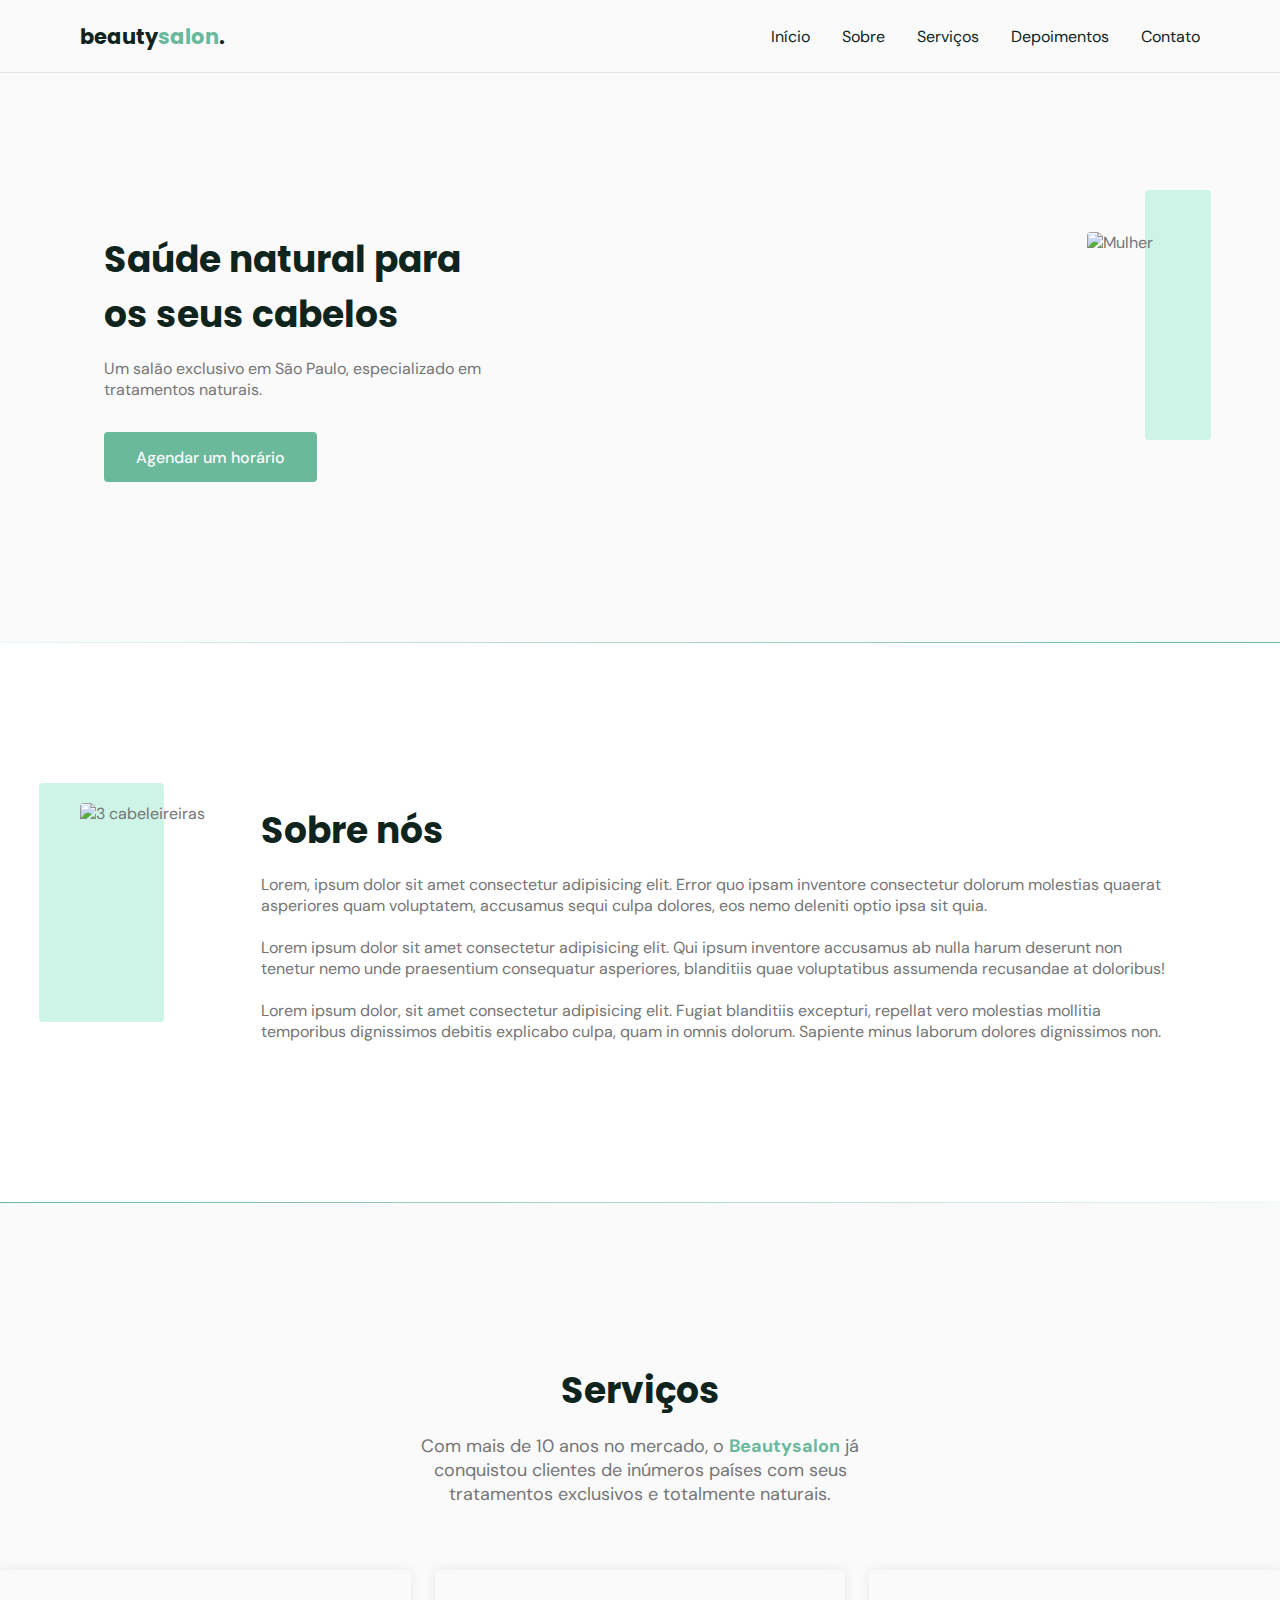
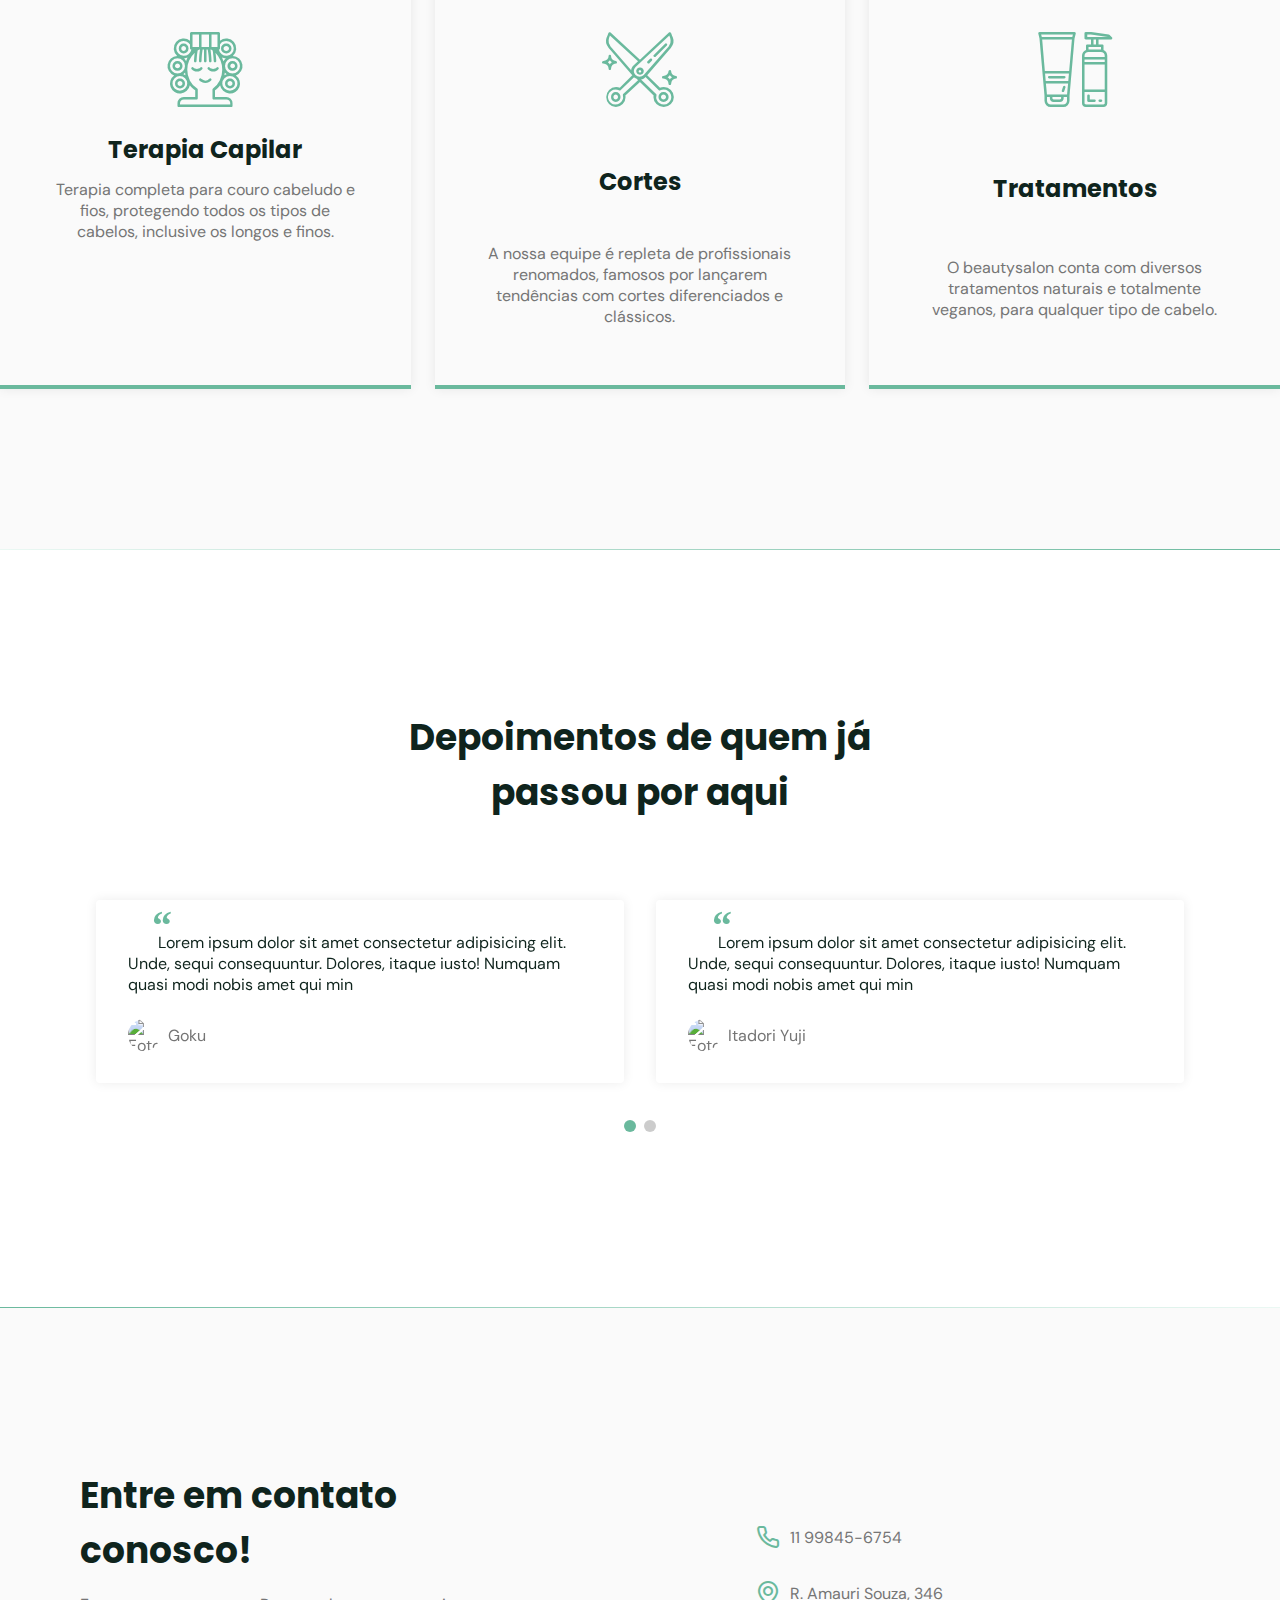
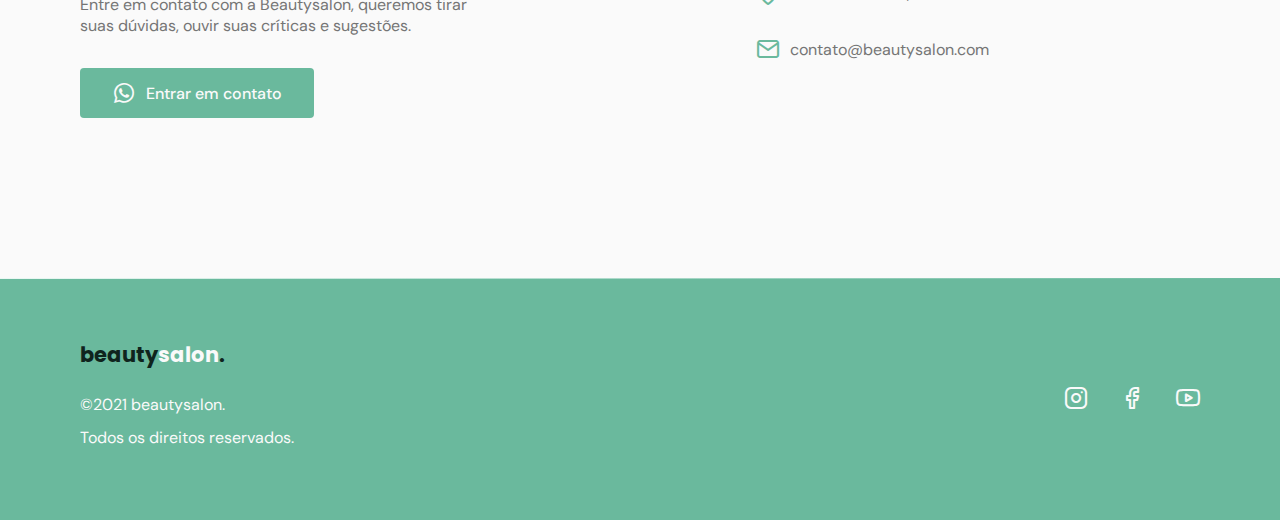
==== index.html @ 80ad916b "Add files via upload" ====
<!DOCTYPE html>
<html lang="pt_BR">
<head>
<!--------------PAGE INFO----------------->
    <meta charset="UTF-8">
    <meta name="viewport" content="width=device-width, initial-scale=1.0">
    <title>OriginSix</title>
<!--------------ICONES----------------->
    <link rel="stylesheet" href="assets/fonts/style.css"/>
    
<!--------------SWIPER----------------->
    <link rel="stylesheet" href="https://unpkg.com/swiper@8/swiper-bundle.min.css"/>

<!--------------STYLES----------------->
    <link rel="stylesheet" href="style.css">

<!--------------FONTS----------------->
    <link rel="preconnect" href="https://fonts.googleapis.com">
    <link rel="preconnect" href="https://fonts.gstatic.com">
    <link href="https://fonts.googleapis.com/css2?family=DM+Sans:wght@400;500;700&family=Poppins:wght@400;500;700&display=swap" 
    rel="stylesheet">

</head>
<body>
    <header id="header">
        <nav class="container">
        <a class="logo" href="#">beauty<span>salon</span>.</a>
        <!--MENU-->
        <div class="menu">
            <ul class="grid">
                <li><a class="title" href="#home">Início</a></li>
                <li><a class="title" href="#about">Sobre</a></li>
                <li><a class="title" href="#services">Serviços</a></li>
                <li><a class="title" href="#testimonials">Depoimentos</a></li>
                <li><a class="title" href="#contact">Contato</a></li>
            </ul>
        </div>
        <!--MENU-->
        <div class="toggle icon-menu"></div>
        <div class="toggle icon-close"></div>
        </nav>
    </header>

    <main>
<!--------------------HOME----------------->
        <section class="section" id="home"> 
            <div class="container grid">
                <div class="image">
                    <img
                    src="https://images.unsplash.com/photo-1562322140-8baeececf3df?ixlib=rb-1.2.1&ixid=MnwxMjA3fDB8MHxzZWFyY2h8NHx8aGFpcmRyZXNzZXJ8ZW58MHx8MHx8&auto=format&fit=crop&w=500&q=60" 
                    alt="Mulher">
                </div>
                <div class="text">
                    <h2 class="title">Saúde natural para os seus cabelos</h2>
                    <p>Um salão exclusivo em São Paulo, especializado em tratamentos naturais.</p>
                    <a class="button" href="#">Agendar um horário</a>
                </div>
            </div>
        </section>
        <div class="divider-1"></div>

<!-------------ABOUT----------------->
        <section class="section" id="about"> 
            <div class="container grid">
                <div class="image">
                    <img src="https://images.unsplash.com/photo-1559599101-f09722fb4948?ixlib=rb-1.2.1&ixid=MnwxMjA3fDB8MHxzZWFyY2h8NXx8aGFpcmRyZXNzZXJ8ZW58MHx8MHx8&auto=format&fit=crop&w=700&q=60" 
                    alt="3 cabeleireiras">
                </div>
                <div class="text">
                    <h2 class="title">Sobre nós</h2>
                    <p>Lorem, ipsum dolor sit amet consectetur adipisicing elit. Error quo ipsam inventore consectetur dolorum molestias quaerat asperiores quam voluptatem, accusamus sequi culpa dolores, eos nemo deleniti optio ipsa sit quia.</p>
                    <br>
                    <p>Lorem ipsum dolor sit amet consectetur adipisicing elit. Qui ipsum inventore accusamus ab nulla harum deserunt non tenetur nemo unde praesentium consequatur asperiores, blanditiis quae voluptatibus assumenda recusandae at doloribus!</p>
                    <br>
                    <p>Lorem ipsum dolor, sit amet consectetur adipisicing elit. Fugiat blanditiis excepturi, repellat vero molestias mollitia temporibus dignissimos debitis explicabo culpa, quam in omnis dolorum. Sapiente minus laborum dolores dignissimos non.</p>
                </div>
            </div>
        </section>

        <div class="divider-2"></div>
<!--------------SERVICES---------------->
        <section class="section" id="services">
            <div class="container grid">
            <header class="subtitle">
                <h2 class="title">Serviços</h2>
                <p>Com mais de 10 anos no mercado, o <strong>Beautysalon</strong> já conquistou clientes de inúmeros países com seus tratamentos exclusivos e totalmente naturais.</p>
            </div>	
            </header>    
            <div class="cards grid">
                <div class="card">
                    <i class="icon-woman-hair"></i>
                    <h3 class="title">Terapia Capilar</h3>
                    <p>Terapia completa para couro cabeludo e fios, protegendo todos os tipos de cabelos, inclusive os longos e finos.
                    </p>    
                </div>
                <div class="card grid">
                    <i class="icon-trim"></i>
                    <h3 class="title">Cortes</h3>
                    <p>A nossa equipe é repleta de profissionais renomados, famosos por lançarem tendências com cortes diferenciados e clássicos.</p>
                </div>
                <div class="card grid">
                    <i class="icon-cosmetic"></i>
                    <h3 class="title">Tratamentos</h3>
                    <p>O beautysalon conta com diversos tratamentos naturais e totalmente veganos, para qualquer tipo 
                        de cabelo.</p>
                </div>
        </section>
        <div class="divider-1"></div>

<!--------------TESTIMONIALS----------------->
        <section class="section" id="testimonials">
            <div class="container swiper">
                <header>
                    <h2 class="title">Depoimentos de quem já passou por aqui</h2>
                </header>
                <div class="testimonials swiper-container">
                    <div class="swiper-wrapper">

                        <div class="testimonial swiper-slide">
                            <blockquote>
                                <p>
                                    <span>&ldquo;</span>
                                    Lorem ipsum dolor sit amet consectetur adipisicing elit. Unde, sequi consequuntur. Dolores, itaque iusto! Numquam quasi modi nobis amet qui min
                                </p>
                                <cite>
                                    <img src="https://i.pinimg.com/originals/86/d3/19/86d3197cc589ee2a2d645dd241246a70.jpg" 
                                    alt="Foto do Goku">
                                   Goku
                                </cite>
                            </blockquote>
                        </div>

                        <div class="testimonial swiper-slide">
                            <blockquote>
                                <p>
                                    <span>&ldquo;</span>
                                    Lorem ipsum dolor sit amet consectetur adipisicing elit. Unde, sequi consequuntur. Dolores, itaque iusto! Numquam quasi modi nobis amet qui min
                                </p>
                                <cite>
                                    <img src="https://i.pinimg.com/736x/cf/5a/8d/cf5a8de24bf40a116bc81a1d92674bdc.jpg"
                                     alt="Foto de Itadori Yuji">
                                    Itadori Yuji
                                </cite>
                            </blockquote>
                        </div>

                        <div class="testimonial swiper-slide">
                            <blockquote>
                                <p>
                                    <span>&ldquo;</span>
                                    Lorem ipsum dolor sit amet consectetur adipisicing elit. Unde, sequi consequuntur. Dolores, itaque iusto! Numquam quasi modi nobis amet qui min
                                </p>
                                <cite>
                                    <img src="https://i.pinimg.com/564x/2e/ff/b7/2effb763a474cc9043b71d43fef29c71.jpg"
                                    alt="Foto do Psyduck">
                                    PSYDUCK
                                </cite>
                            </blockquote>
                        </div>

                    </div>
                    <!-- If we need pagination -->
                    <div class="swiper-pagination"></div>
                </div>
            </div>
        </section>

        <div class="divider-2"></div>
        
<!--------------CONTACT----------------->
        <section class="section" id="contact">
            <div class="container grid">
                <div class="text">
                    <h2 class="title">Entre em contato conosco!</h2>
                    <p>Entre em contato com a Beautysalon, queremos tirar suas dúvidas, ouvir suas críticas e sugestões.</p>
                    <a href="https://api.whatsapp.com/send?phone=+5511998456754&text=SuaMensagem" 
                    class="button"
                    target="_blank">
                        <i class="icon-whatsapp"></i>Entrar em contato</a>
                </div>
                <div class="links">
                    <ul class="grid">
                        <li><i class="icon-phone"></i>11 99845-6754</li>
                        <li><i class="icon-map-pin"></i>R. Amauri Souza, 346</li>
                        <li><i class="icon-mail"></i>contato@beautysalon.com</li>
                    </ul>
                </div>
            </div>
        </section>

        <div class="divider-1"></div>
    </main>

    <footer class="section">
        <div class="container grid">
            <div class="brand">
                <a class="logo logo-alt" href="#home">beauty<span>salon</span>.</a>
                <p>©2021 beautysalon.</p>
                <p>Todos os direitos reservados.</p>
            </div>

            <div class="social grid">
                <a href="https://instagram.com" target="_blank">
                    <i class="icon-instagram"></i></a>
                <a href="https://facebook.com" target="_blank">
                    <i class="icon-facebook"></i></a>
                <a href="https://youtube.com" target="_blank">
                    <i class="icon-youtube"></i></a>
            </div>
        </div>
    </footer>

    <a href="#home" class="back-to-top"><i class="icon-arrow"></i></a>
    <!--------------SWIPER----------------->
    <script src="https://unpkg.com/swiper@8/swiper-bundle.min.js"></script>

<!--------------SCROLLREVEAL----------------->
<script src="https://unpkg.com/scrollreveal"></script>


<!--------------MAIN.JS----------------->
    <script src="main.js"></script>
</body>
</html>
---- assets/fonts/style.css ----
@font-face {
  font-family: 'icomoon';
  src:  url('fonts/icomoon.eot?1ovbej');
  src:  url('fonts/icomoon.eot?1ovbej#iefix') format('embedded-opentype'),
    url('fonts/icomoon.ttf?1ovbej') format('truetype'),
    url('fonts/icomoon.woff?1ovbej') format('woff'),
    url('fonts/icomoon.svg?1ovbej#icomoon') format('svg');
  font-weight: normal;
  font-style: normal;
  font-display: block;
}

[class^="icon-"], [class*=" icon-"] {
  /* use !important to prevent issues with browser extensions that change fonts */
  font-family: 'icomoon' !important;
  speak: never;
  font-style: normal;
  font-weight: normal;
  font-variant: normal;
  text-transform: none;
  line-height: 1;

  /* Better Font Rendering =========== */
  -webkit-font-smoothing: antialiased;
  -moz-osx-font-smoothing: grayscale;
}

.icon-arrow:before {
  content: "\e90c";
}
.icon-phone:before {
  content: "\e900";
}
.icon-close:before {
  content: "\e901";
}
.icon-cosmetic:before {
  content: "\e902";
}
.icon-facebook:before {
  content: "\e903";
}
.icon-instagram:before {
  content: "\e904";
}
.icon-mail:before {
  content: "\e905";
}
.icon-map-pin:before {
  content: "\e906";
}
.icon-menu:before {
  content: "\e907";
}
.icon-trim:before {
  content: "\e908";
}
.icon-whatsapp:before {
  content: "\e909";
}
.icon-woman-hair:before {
  content: "\e90a";
}
.icon-youtube:before {
  content: "\e90b";
}
---- style.css ----
/*----------------------- RESET -----------------------*/
*{
    margin:0;
    padding:0;
    box-sizing: border-box;
}
ul{
    list-style: none;
}
a{
    text-decoration: none;
}
img{
    width: 100%;
    height: auto;
}
/*------------------- VARIABLES-----------------------*/
:root{
    --header-height: 4.5rem;

    /*colors*/
    --hue:159;
    /*Hsl color mode*/
    --base-color: hsl(var(--hue) 36% 57%);
    --base-color-second: hsl(var(--hue) 65% 88%);
    --base-color-alt: hsl(var(--hue)57% 53%);
    --title-color: hsl(var(--hue)41% 10%);
    --text-color: hsl(0 0% 46%);
    --text-color-light: hsl(0 0% 98%);
    --body-color: hsl(0 0%   98%);

    /*FONTS*/
    --title-font-size: 1.875rem;
    --subtitle-font-size: 1rem;
    --title-font: "Poppins", sans serif;
    --body-font: "DM Sans", sans-serif;
}
/*----------------------- BASE -----------------------*/
html{
    scroll-behavior: smooth;
}

body{
    font: 400 1rem var(--body-font);
    color: var(--text-color);
    background: var(--body-color);
    -webkit-font-smoothing: antialiased;
}

.title{
    font: 700 var(--title-font-size) var(--title-font);
    color: var(--title-color);
    -webkit-font-smoothing: auto;
}
.button{
     background-color: var(--base-color);
     color: var(--text-color-light);
     height: 3.5rem;
     display: inline-flex;
     align-items: center;
     padding: 0 2rem;
     border-radius: 0.25rem;
     font: 500 1rem var(--body-font);
     transition: backgroud 0.3s;
}
.button:hover{
    background:var(--base-color-alt);
}
.divider-1{
    height: 1px;
    background: linear-gradient(
        270deg,
         hsla(var(--hue), 36%,57%,1),
         hsla(var(--hue), 65%,88%,0.34));
}
.divider-2{
    height: 1px;
    background: linear-gradient(
        270deg,
           hsla(var(--hue), 65%,88%,0.34),
           hsla(var(--hue), 36%,57%,1));
}

/*----------------------- LAYOUT-----------------------*/
.container{
    margin-left: 1.5rem;
    margin-right: 1.5rem;
}
.grid{
    display: grid;
    gap: 2rem;
}
.section{
    padding: calc(5rem + var(--header-height)) 0;
}
.section .title{
    margin-bottom: 1rem;
}
.section .subtitle{
    font-size: var(--subtitle-font-size);
}
.section header{
    margin-bottom: 4rem;
}
.section header strong{
    color: var(--base-color);
}

#header{
    border-bottom: 1px solid #e4e4e4;
    margin-bottom: 2rem;
    display: flex;
    
    position: fixed;
    top: 0;
    left: 0;
    z-index: 100;
    background-color: var(--body-color);
    width: 100%;
}
#header.scroll{
    box-shadow: 0px 0px 12px rgba(0, 0, 0, 0.15);
}

/*----------------------- LOGO -----------------------*/
.logo{
    font: 700 1.31rem var(--title-font);
    color: var(--title-color);
}
.logo span{
    color: var(--base-color);
}
.logo-alt span{
    color: var(--body-color);
}
/*----------------- NAVIGATION -----------------------*/
nav{
    height: var(--header-height);
    display: flex;
    align-items: center;
    justify-content: space-between;
    width: 100%;
} 

nav ul li{
    text-align: center;
}
nav ul li a{
    transition: color 0.2s;
    position: relative;
}
nav ul li a:hover,
nav ul li a.active{
    color:var(--base-color);
}
nav ul li a::after{
    content: '';
    width: 0%;
    height: 2px;
    background: var(--base-color);

    position: absolute; 
    left: 0;
    bottom: -1.5rem;

    transition: width 0.2s;
}
nav ul li a:hover::after,
nav ul li a.active::after{
    width: 100%;
}

nav .menu{
    opacity: 0;
    visibility: hidden;
    top: -20rem;
    transition: 0.2s;
}
nav .menu ul{
    display: none;
}
/*----------------------- MOSTRAR MENU -----------------------*/
nav.show .menu{
    opacity: 1;
    visibility: visible;
    background: var(--body-color);
    height: 100vh;
    width: 100vw;
    position: fixed;
    top: 0;
    left: 0;

    display: grid;
    place-content: center;
}
nav.show .menu ul{
    display: grid;
}
nav.show ul.grid{
    gap: 4rem;
}
/*----------------------- TOGGLE -----------------------*/
.toggle{
    color: var(--base-color);
    font-size: 1.5rem;
    cursor: pointer;
}
nav .icon-close{
    visibility: hidden;
    opacity: 0;
    position: absolute;
    
    right: 1.5rem;
    transition: 0.2s;
}

nav.show div.icon-close{
    visibility: visible;
    opacity: 1;
    top: 1.5rem;
}
/*----------------------- HOME -----------------------*/
#home{
    overflow: hidden;
}
#home .container{
    margin: 0;
    
}
#home .image{
    position: relative;
}
#home .image::before{
    content:"";
    height: 100%;
    width: 100%;
    background-color: var(--base-color-second);
    position: absolute;
    top: -16.8%;
    left: 16.7%;
    z-index: 0;

}
#home .image img{
    position: relative;
    right: 2.93rem;
}
#home .image img, 
#home .image::before{
    border-radius: 0.25rem;
}
#home .text{
    margin-left: 1.5rem;
    margin-right: 1.5rem;
    text-align: center;
}
#home .text h1{
    margin-bottom: 1rem;
}
#home .text p{
    margin-bottom: 2rem;
}

/*----------------------- ABOUT -----------------------*/
#about{
    background: white;
}
#about{
    overflow: hidden;
}
#about .container{
    margin: 0;
    
}
#about .image{
    position: relative;
}
#about .image::before{
    content:"";
    height: 100%;
    width: 100%;
    background-color: var(--base-color-second);
    position: absolute;
    top: -8.3%;
    left: -33%;
    z-index: 0;

}
#about .image img{
    position: relative;
}
#about .image img, 
#about .image::before{
    border-radius: 0.25rem;
}
#about .text{
    margin-left: 1.5rem;
    margin-right: 1.5rem;
}
/*------------------- SERVICES -----------------------*/
.cards.grid{
    gap: 1.5rem;
}
.card{
    padding: 3.625rem 2rem;
    box-shadow: 0px 0px 12px rgba(0, 0, 0, 0.08);
    border-bottom: 0.25rem solid var(--base-color);
    border-radius: 0.25rem 0.25rem 0 0;
    text-align: center;
}
.card i{
    display: block;
    margin-bottom: 1.5rem;
    font-size: 5rem;
    color: var(--base-color);
}
.card .title{
    font-size: 1.5rem;
    margin-bottom: 0.75rem;
}
/*-----------------TESTIMONIALS -----------------------*/
#testimonials{
    background: white;
}
#testimonials .container{
    margin-left: 0;
    margin-right: 0;
}
#testimonials header{
    margin-left: 1.5rem;
    margin-right: 1.5rem;
    margin-bottom: 0;
}
#testimonials blockquote{
    padding: 2rem;
    box-shadow: 0px 0px 12px rgba(0, 0, 0, 0.08);
    border-radius: 0.25rem;
}
#testimonials blockquote p{
    position: relative;
    text-indent: 1.875rem;
    margin-bottom: 1.5rem;
    color: var(--title-color);
}
#testimonials blockquote p span{
    font: 700 2.5rem serif;
    position: absolute;
    left: -0.375rem;
    top: -1.875rem;
    color: var(--base-color);
}
#testimonials cite{
    display: flex;
    align-items: center;
    font-style: normal;
}
#testimonials cite img{
    width: 2rem;
    height: 2rem;
    object-fit: cover;
    clip-path: circle();
    margin-right: 0.5rem;
}

/*swiper*/
.swiper-slide{
    height: auto;
    padding: 4rem 1rem;
}
.swiper-pagination-bullet{
    width: 0.75rem;
    height: 0.75rem;
}
.swiper-pagination-bullet-active{
    background: var(--base-color);
}
/*-----------------CONTACT-----------------------*/
#contact .grid{
    gap: 4rem;
}
#contact .text p{
    margin-bottom: 2rem;
}
#contact .button i,
#contact ul li i{
    font-size: 1.5rem;
    margin-right: 0.625rem;
}
#contact ul.grid{
    gap:2rem;
}
#contact ul li{
    display: flex;
    align-items: center;
}
#contact ul li i{
    color: var(--base-color);
}
/*-----------------FOOTER-----------------------*/
footer{
    background: var(--base-color);
}
footer .section{
    padding: 4rem 0;
}
footer .logo{
    display: inline-block;
    margin-bottom: 1.5rem;
}
footer .brand p{
    color:var(--text-color-light);
    margin-bottom: 0.75rem;
}
footer i{
    font-size: 1.5rem;
    color: var(--text-color-light);

}
footer .social{
    grid-auto-flow: column;
    width: fit-content;
}
footer .social a{
    
    transition: 0.3s;
    display: inline-block;
}
footer .social a:hover{
    transform: translateY(-8px);
}
/*-------------BACK TO TOP------------------*/
.back-to-top{
    background: var(--base-color);
    color: var(--text-color-light);

    position: fixed;
    right: 1rem;
    bottom: 1rem;

    padding: 0.5rem;
    clip-path: circle();

    font-size: 1.5rem;
    line-height: 0;

    visibility: hidden;
    opacity: 0;

    transition: 0.3s;
    transform: translateY(100%);
}

.back-to-top.show{
    visibility: visible;
    opacity: 1;
    transform:  translateY(0);
}

/*==============MEDIA QUERIES==========*/
/*extra large devices: 1200 > */

@media (min-width: 1200px){
/* REUSABLE CLASSES*/
    .container{
        max-width: 1120px;
        margin-left: auto;
        margin-right: auto;
    }
    
    .section{
        padding: 10rem 0;
    }

    .section header,
    #testimonials header{
        max-width: 32rem;
        text-align: center;
        margin-left: auto;
        margin-right: auto;

    }
    
    .button{
        height: 3.125rem;
    }

/* NAVIGATION */
    nav .menu{
        opacity: 1;
        visibility: visible;
        top: 0;
    }

    nav .menu ul{
        display: flex;
        gap: 2rem;
    }

    nav .menu ul li a.title{
        font: 400 1rem var(--body-font);
        -webkit-font-smoothing: antialiased;
    }
    nav .menu ul li a.title.active{
        font-weight: bold;
        -webkit-font-smoothing: auto;
    }

    nav .icon-menu{
        display: none;
    }
/* LAYOUT */
    main{
        margin-top: var(--header-height);
    }

/*HOME*/
    #home .container{
        grid-auto-flow: column;
        justify-content: space-between;
        margin: 0 auto;
    }
    
    #home .image{
        order: 1;
    }
    
    #home .text{
        order: 0;
        max-width: 24rem;
        text-align: left;
    }
/* ABOUT */
    #about .container{
        margin: 0 auto;
        grid-auto-flow: column;
    }
/*SERVICES*/
    .cards{
        grid-template-columns: 1fr 1fr 1fr;
    }
    .card{
        padding-left: 3rem;
        padding-right: 3rem;
    }

/*TESTIMONIALS*/
    #testimonials .container{
        margin-left: auto;
        margin-right: auto  ;
    }
/*CONTACT*/
    #contact .container{
        grid-auto-flow: column;
        align-items: center;
    }

    #contact .text{
        max-width: 25rem;
    }
/*FOOTER*/
    footer.section{
        padding: 3.75rem 0;
    }
    footer .container{
        grid-auto-flow: column;
        align-items: center;
        justify-content: space-between;
    }
    footer .logo{
        size: 2.25rem;
    }

    
}
/*large devices: 1023 > */
/*large devices: 992 > */
@media (min-width: 992px){
    :root{
        --title-font-size: 2.25rem;
        --subtitle-font-size: 1.125rem;
    }
}

/*medium devices: 767 > */
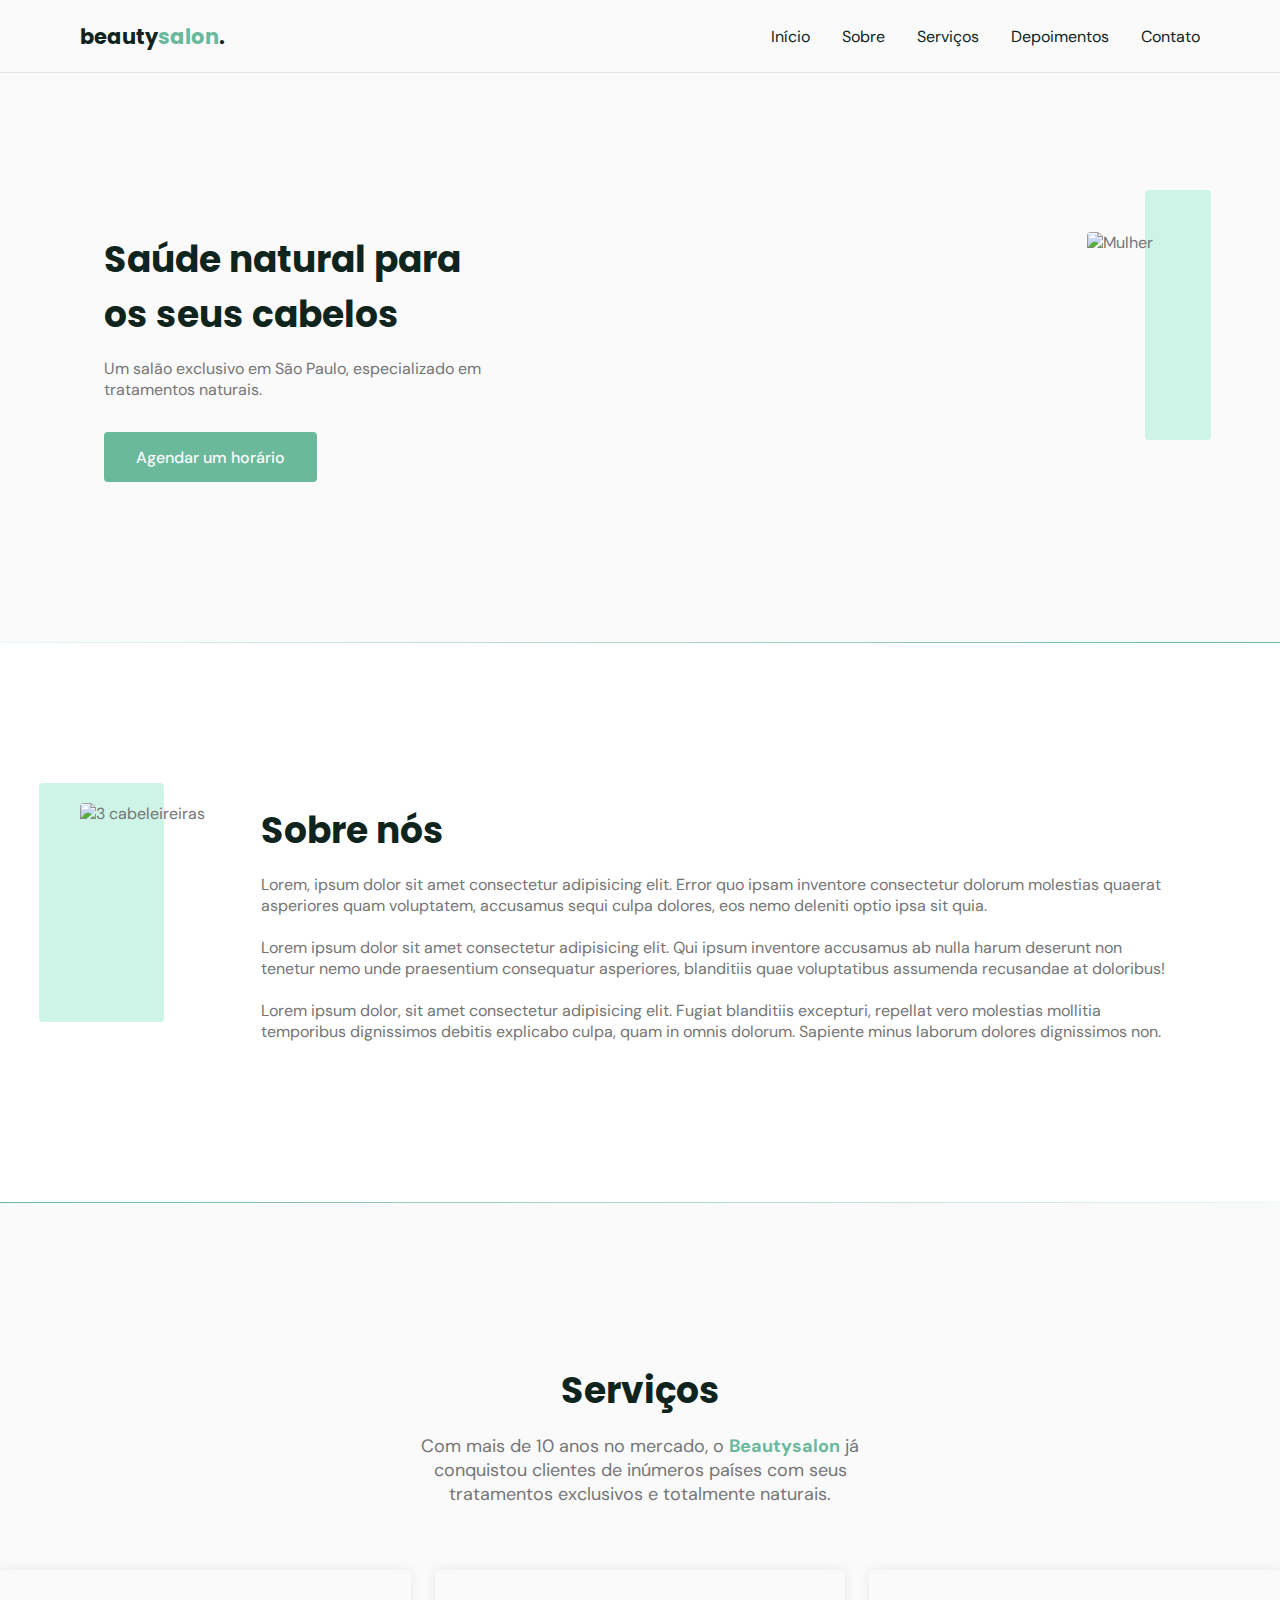
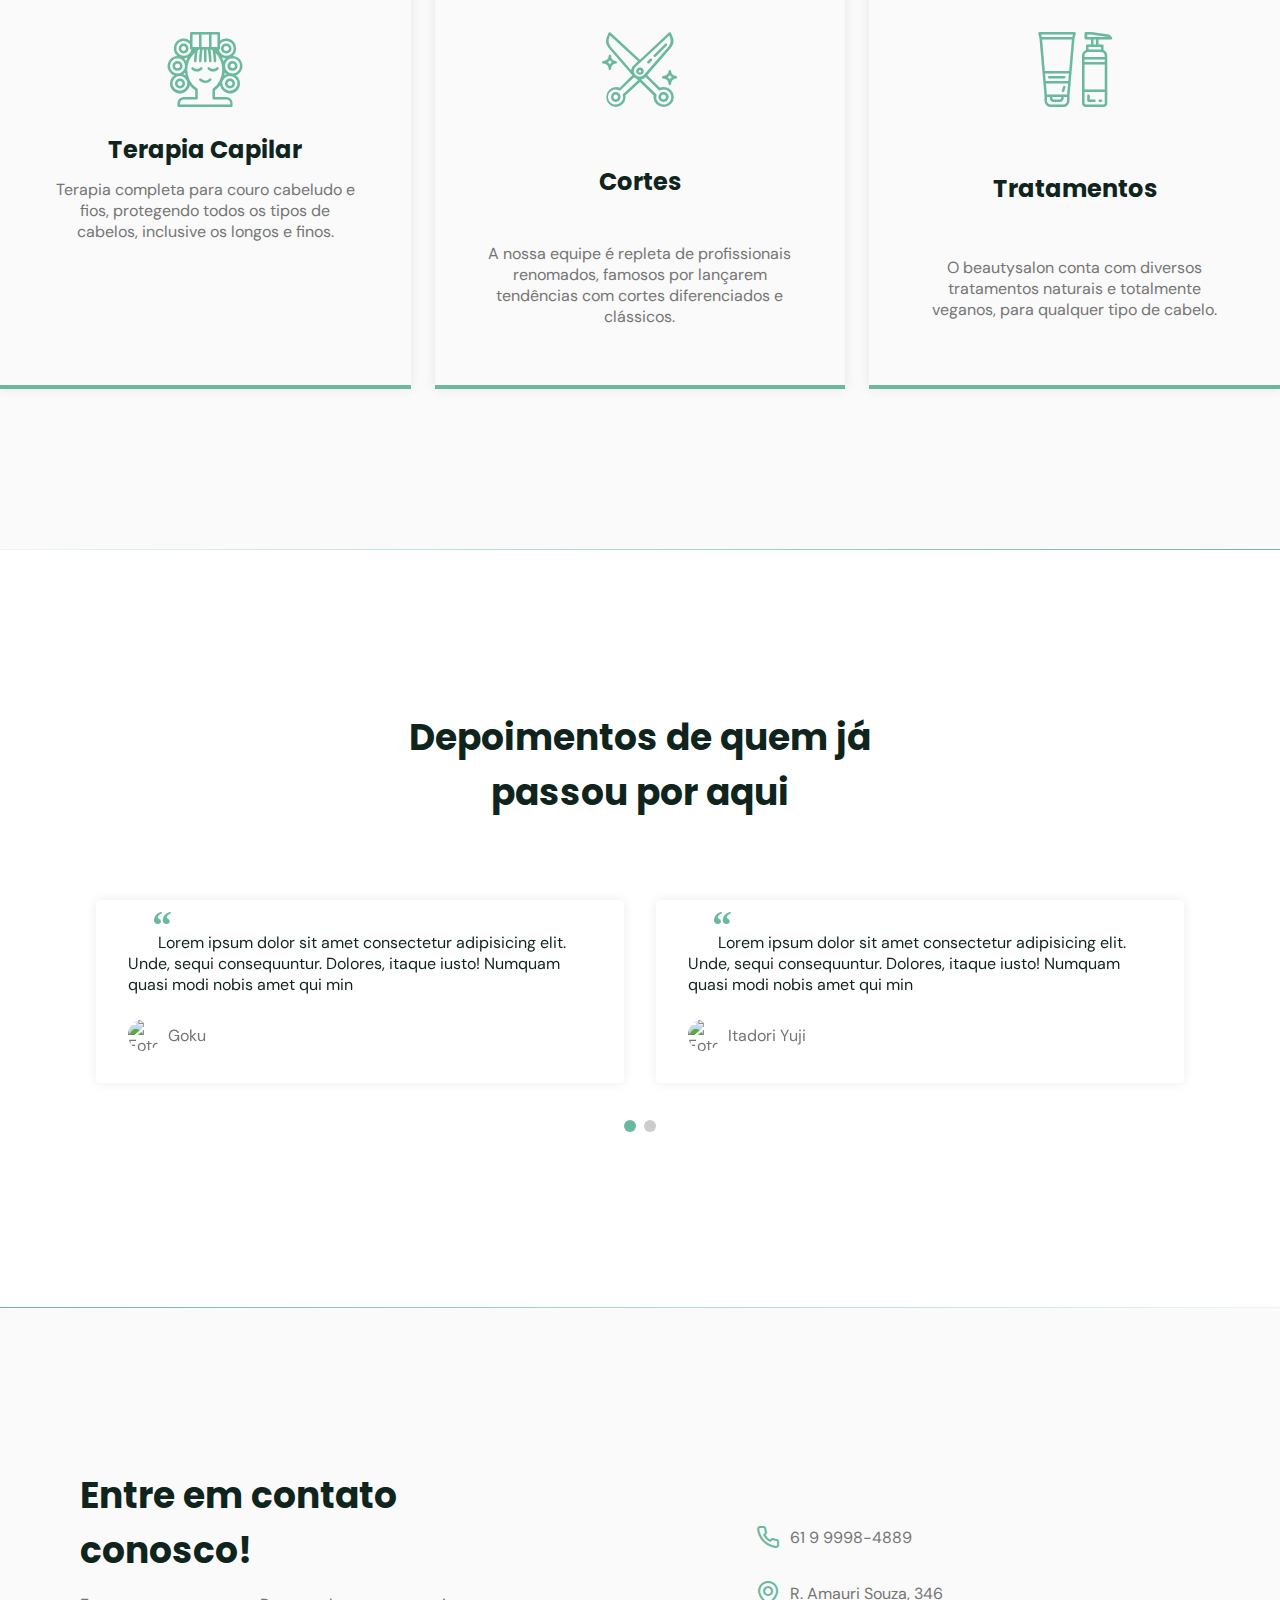
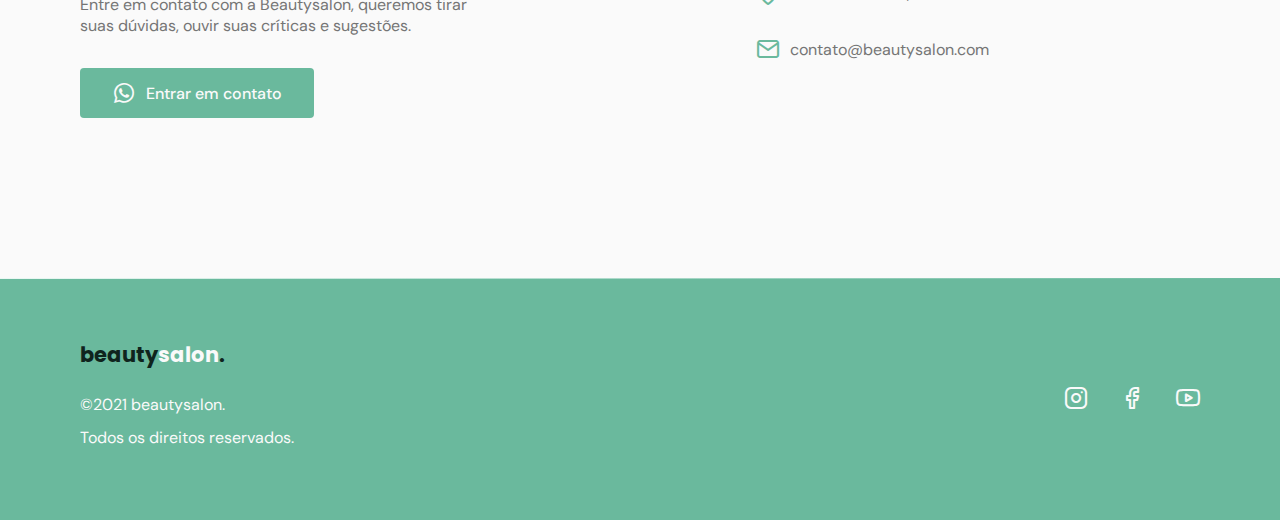
==== commit f8451440: "Update index.html" ====
--- a/index.html
+++ b/index.html
@@ -1,10 +1,11 @@
 <!DOCTYPE html>
-<html lang="pt_BR">
+<html lang="pt-br">
 <head>
 <!--------------PAGE INFO----------------->
     <meta charset="UTF-8">
     <meta name="viewport" content="width=device-width, initial-scale=1.0">
     <title>OriginSix</title>
+    
 <!--------------ICONES----------------->
     <link rel="stylesheet" href="assets/fonts/style.css"/>
     
@@ -14,7 +15,8 @@
 <!--------------STYLES----------------->
     <link rel="stylesheet" href="style.css">
 
-<!--------------FONTS----------------->
+<!-------------- FONTS ----------------->
+    
     <link rel="preconnect" href="https://fonts.googleapis.com">
     <link rel="preconnect" href="https://fonts.gstatic.com">
     <link href="https://fonts.googleapis.com/css2?family=DM+Sans:wght@400;500;700&family=Poppins:wght@400;500;700&display=swap" 
@@ -25,7 +27,8 @@
     <header id="header">
         <nav class="container">
         <a class="logo" href="#">beauty<span>salon</span>.</a>
-        <!--MENU-->
+            
+    <!-------------- MENU ------------------>
         <div class="menu">
             <ul class="grid">
                 <li><a class="title" href="#home">Início</a></li>
@@ -35,14 +38,15 @@
                 <li><a class="title" href="#contact">Contato</a></li>
             </ul>
         </div>
-        <!--MENU-->
+    <!-------------- MENU ------------------>
         <div class="toggle icon-menu"></div>
         <div class="toggle icon-close"></div>
         </nav>
     </header>
 
     <main>
-<!--------------------HOME----------------->
+<!-------------------- HOME ----------------->
+        
         <section class="section" id="home"> 
             <div class="container grid">
                 <div class="image">
@@ -59,7 +63,8 @@
         </section>
         <div class="divider-1"></div>
 
-<!-------------ABOUT----------------->
+<!------------- ABOUT ----------------->
+        
         <section class="section" id="about"> 
             <div class="container grid">
                 <div class="image">
@@ -78,7 +83,9 @@
         </section>
 
         <div class="divider-2"></div>
-<!--------------SERVICES---------------->
+        
+<!-------------- SERVICES ---------------->
+        
         <section class="section" id="services">
             <div class="container grid">
             <header class="subtitle">
@@ -107,7 +114,8 @@
         </section>
         <div class="divider-1"></div>
 
-<!--------------TESTIMONIALS----------------->
+<!-------------- TESTIMONIALS ----------------->
+            
         <section class="section" id="testimonials">
             <div class="container swiper">
                 <header>
@@ -167,7 +175,8 @@
 
         <div class="divider-2"></div>
         
-<!--------------CONTACT----------------->
+<!-------------- CONTACT ----------------->
+            
         <section class="section" id="contact">
             <div class="container grid">
                 <div class="text">
@@ -180,7 +189,7 @@
                 </div>
                 <div class="links">
                     <ul class="grid">
-                        <li><i class="icon-phone"></i>11 99845-6754</li>
+                        <li><i class="icon-phone"></i>61 9 9998-4889</li>
                         <li><i class="icon-map-pin"></i>R. Amauri Souza, 346</li>
                         <li><i class="icon-mail"></i>contato@beautysalon.com</li>
                     </ul>
@@ -214,11 +223,11 @@
     <!--------------SWIPER----------------->
     <script src="https://unpkg.com/swiper@8/swiper-bundle.min.js"></script>
 
-<!--------------SCROLLREVEAL----------------->
-<script src="https://unpkg.com/scrollreveal"></script>
-
-
-<!--------------MAIN.JS----------------->
-    <script src="main.js"></script>
+    <!--------------SCROLLREVEAL----------------->
+    <script src="https://unpkg.com/scrollreveal"></script>
+
+
+    <!--------------MAIN.JS----------------->
+        <script src="main.js"></script>
 </body>
 </html>
